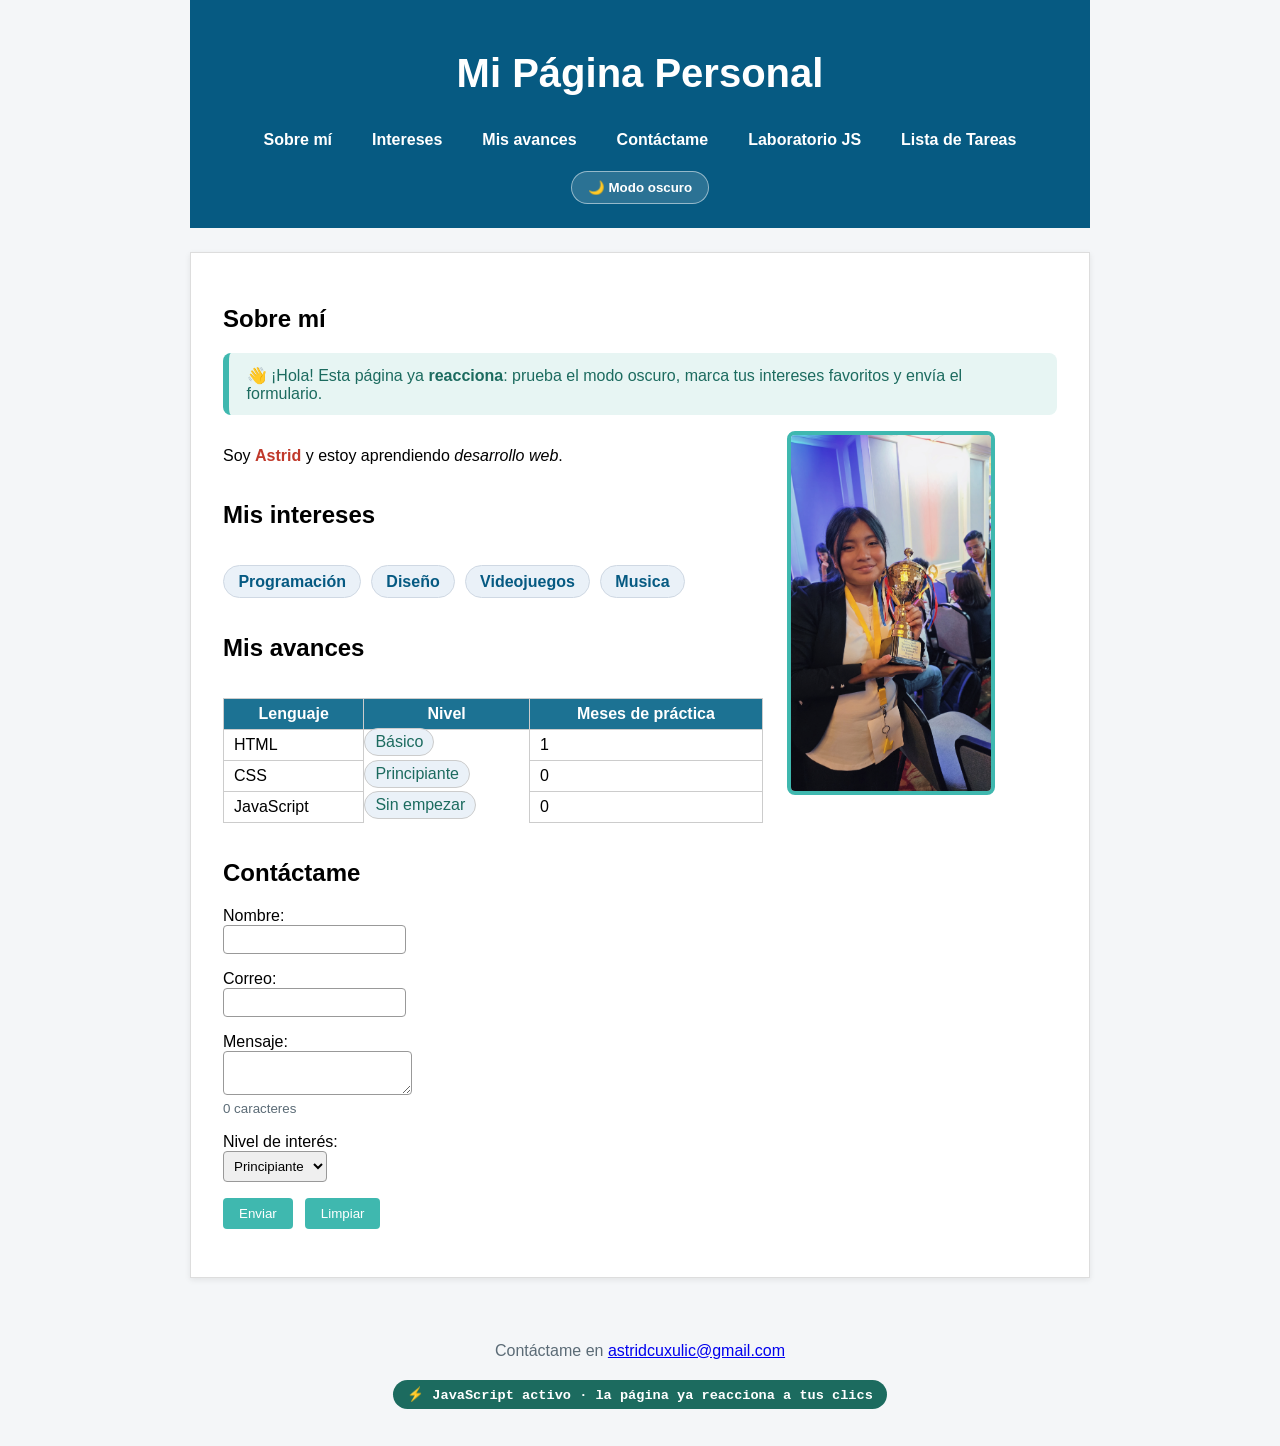
==== index.html @ 50a4ad81 "Mi Primer commit: landing page y lista de tareas" ====
<!DOCTYPE html>
<html lang="es">
  <head>
    <meta charset="UTF-8">
    <title>Mi Página Personal</title>

    <!-- Cambio de Hoy: conectar el html con el css-->
    <link rel="stylesheet" href="styles.css">
  </head>
  <body>
    <header>
      <h1>Mi Página Personal</h1>

      <nav>
        <a href="#sobre-mi">Sobre mí</a>
        <a href="#intereses">Intereses</a>
        <a href="#avances">Mis avances</a>
        <a href="#contacto">Contáctame</a>
        <a href="practica-js.html">Laboratorio JS</a>
        <a href="lista/lista.html">Lista de Tareas</a>
      </nav>

      <button type="button" id="btn-tema" class="btn-tema">🌙 Modo oscuro</button>

    </header>

    <main>
      <h2 id="sobre-mi">Sobre mí</h2>
      <p id="saludo" class="saludo"></p>

      <div class="sobre-mi-grid">
        <p>Soy <strong class="destacado">Astrid</strong> y estoy aprendiendo <em>desarrollo web</em>.</p>
        <img src="imagenes/foto.jpg" alt="Foto de perfil" width="200">

        <h2 id="intereses">Mis intereses <span id="contador-favoritos" class="contador"></span></h2>
        
        <ul>
          <li>Programación</li>
          <li>Diseño</li>
          <li>Videojuegos</li>
          <li>Musica</li>
        </ul>

        <h2 id="avances">Mis avances</h2>
        <table>
          <thead>
            <tr>
              <th>Lenguaje</th>
              <th>Nivel</th>
              <th>Meses de práctica</th>
            </tr>
          </thead>
          <tbody>
            <tr>
              <td>HTML</td>
              <td>Básico</td>
              <td>1</td>
            </tr>
            <tr>
              <td>CSS</td>
              <td>Principiante</td>
              <td>0</td>
            </tr>
            <tr>
              <td>JavaScript</td>
              <td>Sin empezar</td>
              <td>0</td>
            </tr>
          </tbody>
        </table>
      </div>

      <h2 id="contacto">Contáctame</h2>

      
      <form novalidate>
        <p>
          <label for="nombre">Nombre:</label><br>
          <input type="text" id="nombre" name="nombre">
        </p>
        <p>
          <label for="correo">Correo:</label><br>
          
          <input type="email" id="correo" name="correo">
        </p>
        <p>
          <label for="mensaje">Mensaje:</label><br>
          <textarea id="mensaje" name="mensaje"></textarea><br>
          
          <small id="contador-mensaje" class="contador-mensaje">0 caracteres</small>
        </p>
        <p>
          <label for="nivel">Nivel de interés:</label><br>
          <select id="nivel" name="nivel">
            <option value="principiante">Principiante</option>
            <option value="intermedio">Intermedio</option>
          </select>
        </p>
        
        <p>
          <button type="submit">Enviar</button>
          <button type="reset">Limpiar</button>
        </p>
      </form>

       
      <p id="mensaje-error" class="mensaje-form"></p>

    </main>

    <footer>
      <p>Contáctame en <a href="mailto:astridcuxulic@gmail.com">astridcuxulic@gmail.com</a></p>

      <p class="badge-js">⚡JavaScript conectado - abre la consola </p>
 
    </footer>
 
    <script src="script.js"></script>
 
  </body>
</html>
---- styles.css ----
/* ===================================================
   CLASE 4: PRIMEROS ESTILOS
   =================================================== */

body {
  font-family: Arial, sans-serif;
  background-color: #f4f6f8;
  max-width: 900px;
  margin: 0 auto;
  display: grid;                 
  grid-template-areas:            
    "header"
    "main"
    "footer";
}

h1 {
  color: #065a82;
  font-size: 40px;
}

.destacado {
  color: #c0392b;
  font-weight: bold;
}


/* ===================================================
   EXTRA: HEADER CON COLOR DE FONDO
   =================================================== */

header {
  background-color: #065a82;
  text-align: center;
  padding: 1.5rem 1rem;
  grid-area: header;    
}

header h1,
header nav a {
  color: white;
}

header nav {
  display: flex;
  justify-content: center;
  gap: 0.5rem;
}

header nav a {
  text-decoration: none;
  font-weight: bold;
  padding: 0.5rem 1rem;
  border-radius: 6px;     
  transition: background-color 0.3s ease; 
}

header nav a:hover {
  background-color: rgba(255, 255, 255, 0.2);
}


/* ===================================================
   EXTRA: TABLA
   =================================================== */

th {
  background-color: #1c7293;
  color: white;
}

td, th {
  border: 1px solid #cccccc;
  padding: 6px 10px;
}

table {
  border-collapse: collapse;
  margin: 1rem 0;
  width: 100%;   
}

tbody td:nth-child(2) {
  display: inline-block;
  background-color: #eaf1f8;
  color: #1c6b5f;
  padding: 4px 10px;
  border-radius: 999px;
}

tbody tr:first-child td:nth-child(2) {
  position: relative;
  top: -2px;
}


/* ===================================================
   EXTRA: FORMULARIO
   =================================================== */

input, textarea, select {
  border: 1px solid #999999;
  padding: 6px;
  max-width: 100%;
  border-radius: 4px;                       
  transition: border-color 0.3s ease;
}

input:focus, textarea:focus, select:focus {
  border-color: #1c7293;
  outline: none;
}

button {
  background-color: #3fb8af;
  color: white;
  border: none;
  padding: 8px 16px;
   border-radius: 4px;                               
  cursor: pointer;                                  
  transition: background-color 0.3s ease, transform 0.2s ease;
}

button:hover {
  background-color: #2f8f88;
  transform: scale(1.05);
}
 
button:focus {
  background-color: #2f8f88;
  outline: 3px solid #1c7293;
  outline-offset: 2px;
}

form {
  margin-top: 1rem;
}

form p:last-of-type {
  display: flex;
  gap: 0.75rem;
}


/* ===================================================
   CLASE 5: BOX MODEL
   =================================================== */

main {
  background-color: white;
  padding: 2rem;
  margin: 1.5rem 0;
  border: 1px solid #dddddd;
  grid-area: main;
  box-shadow: 0 2px 6px rgba(0, 0, 0, 0.08);        
  transition: transform 0.2s ease, box-shadow 0.2s ease;
}

main:hover {
  transform: translateY(-4px);
  box-shadow: 0 8px 16px rgba(0, 0, 0, 0.12);
}

img {
  border: 4px solid #3fb8af;
  border-radius: 8px;
  margin: 1rem 0;
  max-width: 100%;
}


/* ===================================================
   CLASE 6: DISPLAY, POSITION Y FLEXBOX
   =================================================== */

ul {
  display: flex;
  flex-wrap: wrap;
  gap: 0.6rem;
  list-style: none;
  padding: 0;
  margin: 1rem 0;
}

ul li {
  background-color: #eaf1f8;
  color: #065a82;
  font-weight: bold;
  padding: 0.4rem 0.9rem;
  border-radius: 999px;
  border: 1px solid #cfd8e3;
  transition: transform 0.2s ease, background-color 0.2s ease;
}

ul li:hover {
  transform: scale(1.08);
  background-color: #d6e6f5;
}


/* ===================================================
   CLASE 7: CSS GRID Y DISEÑO RESPONSIVE
   =================================================== */

footer {
  grid-area: footer;
  text-align: center;
  padding: 1.5rem 1rem;
  color: #5b6b76;
}

.sobre-mi-grid {
  display: block;
}

@media (min-width: 768px) {
  .sobre-mi-grid {
    display: grid;
    grid-template-columns: 2fr 1fr;
    column-gap: 1.5rem;
    grid-template-areas:
      "texto       foto"
      "intereses-h foto"
      "intereses-l foto"
      "avances-h   foto"
      "avances-t   foto";
  }

  .sobre-mi-grid > p             { grid-area: texto; }
  .sobre-mi-grid > h2#intereses  { grid-area: intereses-h; }
  .sobre-mi-grid > ul            { grid-area: intereses-l; }
  .sobre-mi-grid > h2#avances    { grid-area: avances-h; }
  .sobre-mi-grid > table         { grid-area: avances-t; }

  .sobre-mi-grid > img {
    grid-area: foto;    
    align-self: start;   
    margin: 0;             
  }
}

/* ===================================================
   CLASE 8: PROYECTO 1 — TRANSICIONES Y ANIMACIONES
   =================================================== */
 
@keyframes aparecer {
  from {
    opacity: 0;
    transform: translateY(-10px);
  }
  to {
    opacity: 1;
    transform: translateY(0);
  }
}
 
header {
  animation: aparecer 0.6s ease-out;
}

/* ===================================================
   CLASE 9: INTRODUCCIÓN A JAVASCRIPT
   Hoy JavaScript vive en logica.js y muestra todo en la
   consola. Estas reglas solo dan estilo a la página nueva
   practica-js.html, que comparte esta misma hoja de estilos
   con index.html. Ninguna regla de esta sección cambia cómo
   se ve la landing page, salvo el ajuste del nav (abajo).
   =================================================== */
 
/* CAMBIO DE HOY (Clase 9): el nav ahora tiene 5 enlaces (agregamos
   "Laboratorio JS"). flex-wrap: wrap deja que los enlaces bajen a
   una segunda línea en pantallas angostas, en vez de apretarse. Es
   la misma propiedad que ya usamos en los chips de intereses. */
header nav {
  flex-wrap: wrap;
}
 
/* CAMBIO DE HOY (Clase 9): <code> marca nombres de código dentro del
   texto (let, const, logica.js...). Fuente monoespaciada, como en el
   editor, y un fondo suave con los colores de la página. */
code {
  font-family: "Courier New", monospace;
  background-color: #eaf1f8;
  color: #065a82;
  padding: 1px 6px;
  border-radius: 4px;
}
 
/* CAMBIO DE HOY (Clase 9): recuadro de bienvenida del laboratorio.
   border-left grueso + fondo claro = el mismo estilo de "nota
   destacada" que usamos en las presentaciones. */
.lab-intro {
  background-color: #f3f8fa;
  border-left: 6px solid #3fb8af;
  padding: 1rem 1.5rem;
  border-radius: 8px;
  margin-bottom: 1.5rem;
}
 
.lab-intro h2 {
  margin-top: 0.5rem;
  color: #065a82;
}
 
/* CAMBIO DE HOY (Clase 9): la caja "Cómo ver los resultados" imita una
   consola: fondo oscuro y texto claro (el mismo azul oscuro de los
   bloques de código de las presentaciones). */
.consola-tip {
  background-color: #17263a;
  color: #e3eef2;
  padding: 1rem 1.5rem;
  border-radius: 8px;
  margin-bottom: 1.5rem;
}
 
.consola-tip h2 {
  color: #3fb8af;
  margin-top: 0.5rem;
}
 
.consola-tip ol {
  line-height: 1.8;
}
 
.consola-tip code {
  background-color: #24384f;
  color: #e8b054;
}
 
/* CAMBIO DE HOY (Clase 9): tarjetas en Grid (Clase 7). Mobile-first:
   una columna por defecto; dos columnas desde 768px. */
.lab-grid {
  display: grid;
  grid-template-columns: 1fr;
  gap: 1rem;
  margin: 1rem 0 1.5rem;
}
 
@media (min-width: 768px) {
  .lab-grid {
    grid-template-columns: 1fr 1fr;
  }
}
 
/* CAMBIO DE HOY (Clase 9): cada tarjeta reutiliza la idea de
   "elevación" de la Clase 8: transition + translateY en :hover. */
.tarjeta-js {
  background-color: #f3f8fa;
  border: 1px solid #dde7ee;
  border-top: 4px solid #1c7293;
  border-radius: 8px;
  padding: 1rem 1.2rem;
  transition: transform 0.2s ease, box-shadow 0.2s ease;
}
 
.tarjeta-js:hover {
  transform: translateY(-3px);
  box-shadow: 0 6px 14px rgba(0, 0, 0, 0.08);
}
 
.tarjeta-js h3 {
  margin: 0.2rem 0 0.5rem;
  color: #065a82;
}
 
/* CAMBIO DE HOY (Clase 9): en los ejercicios, el número va en un
   círculo. position: relative en la tarjeta + position: absolute en
   .num (Clase 6) colocan el círculo en la esquina superior derecha. */
.ejercicio {
  position: relative;
  border-top-color: #3fb8af;
}
 
.ejercicio .num {
  position: absolute;
  top: 0.8rem;
  right: 0.8rem;
  width: 2rem;
  height: 2rem;
  border-radius: 50%;
  background-color: #065a82;
  color: white;
  font-weight: bold;
  display: flex;
  align-items: center;
  justify-content: center;
}
 
/* CAMBIO DE HOY (Clase 9): "resultado esperado" con aspecto de línea
   de consola. El ::before agrega el símbolo › antes del texto sin
   tener que escribirlo en el HTML. */
.salida {
  font-family: "Courier New", monospace;
  background-color: #17263a;
  color: #e8b054;
  padding: 0.5rem 0.8rem;
  border-radius: 6px;
  font-size: 0.95rem;
}
 
.salida::before {
  content: "› ";
  color: #3fb8af;
}

/* ===================================================
   CLASE 10: LOOPS Y FUNCIONES
   Estas reglas solo dan estilo a la sección nueva del
   laboratorio (practica-js.html, id="clase10"). La landing
   page (index.html) no cambia hoy.
   =================================================== */
 
/* CAMBIO DE HOY (Clase 10): separa visualmente la sección de hoy de la
   de la Clase 9: una línea punteada arriba y espacio extra (box model,
   Clase 5). */
.clase-nueva {
  margin-top: 2.5rem;
  padding-top: 1.5rem;
  border-top: 3px dashed #cfd8e3;
}
 
/* CAMBIO DE HOY (Clase 10): "pastilla" con el número de clase. Es
   inline-block (Clase 6): se queda en su línea como un texto, pero
   acepta padding como una caja. */
.etiqueta-clase {
  display: inline-block;
  background-color: #3fb8af;
  color: white;
  font-weight: bold;
  font-size: 0.85rem;
  letter-spacing: 1px;
  text-transform: uppercase;
  padding: 4px 12px;
  border-radius: 999px;
}
 
/* CAMBIO DE HOY (Clase 10): bloques de código dentro de las tarjetas.
   <pre> respeta espacios y saltos de línea; overflow-x: auto agrega
   una barra para desplazarse si una línea no cabe en el celular, en
   vez de desbordar la tarjeta (responsive, Clase 7). */
.mini-codigo {
  font-family: "Courier New", monospace;
  background-color: #17263a;
  color: #e3eef2;
  padding: 0.7rem 0.9rem;
  border-radius: 6px;
  font-size: 0.9rem;
  line-height: 1.5;
  overflow-x: auto;
  margin: 0.6rem 0 0;
}
 
/* CAMBIO DE HOY (Clase 10): un detalle de Grid (Clase 7). Por defecto,
   un elemento dentro de un grid NO se encoge más que su contenido más
   ancho; como .mini-codigo tiene líneas largas que no se cortan, en el
   celular empujaba la tarjeta y toda la página quedaba más ancha que la
   pantalla. min-width: 0 le permite encogerse, y entonces el
   overflow-x: auto de .mini-codigo hace su trabajo. */
.lab-grid > .tarjeta-js {
  min-width: 0;
}
 
/* CAMBIO DE HOY (Clase 10): las vueltas del for, dibujadas como una fila
   de fichas con Flexbox (Clase 6). flex-wrap hace que bajen de línea en
   pantallas angostas. */
.vueltas {
  display: flex;
  flex-wrap: wrap;
  gap: 0.5rem;
  margin: 0.8rem 0 1.5rem;
}
 
.vueltas span {
  font-family: "Courier New", monospace;
  font-weight: bold;
  background-color: #065a82;
  color: white;
  padding: 0.45rem 0.8rem;
  border-radius: 6px;
}
 
/* La última ficha (la condición ya es false) va en gris y con borde
   punteado: es la vuelta que NO se ejecuta. */
.vueltas span.fin {
  background-color: #eef1f4;
  color: #5b6b76;
  border: 2px dashed #b7c3cd;
}
 
/* CAMBIO DE HOY (Clase 10): el reto opcional usa la misma tarjeta de
   .ejercicio, pero en dorado para que se note que es un extra. */
.ejercicio.reto {
  border-top-color: #e8b054;
}
 
.ejercicio.reto .num {
  background-color: #e8b054;
  color: #17263a;
}
 
/* CAMBIO DE HOY (Clase 10): recuadro de la tarea para la próxima clase,
   con el mismo estilo de "nota destacada" que .lab-intro, pero dorado. */
.tarea-clase {
  background-color: #fff8e8;
  border-left: 6px solid #e8b054;
  padding: 1rem 1.5rem;
  border-radius: 8px;
  margin-top: 1.5rem;
}
 
.tarea-clase h3 {
  margin-top: 0.3rem;
  color: #8a5a00;
}
 
.tarea-clase ol {
  line-height: 1.7;
}


/* ===================================================
   CLASE 11: ARRAYS, OBJETOS E INTRODUCCIÓN AL DOM
   Hoy la landing page (index.html) se conecta a su propio
   archivo de JavaScript, script.js. Aquí solo hay estilos:
   el distintivo del footer y la sección nueva del
   laboratorio (practica-js.html, id="clase11").
   =================================================== */
 
/* CAMBIO DE HOY (Clase 11): distintivo en el footer de index.html que
   recuerda que la página ya tiene JavaScript. inline-block (Clase 6)
   para que el fondo solo ocupe lo que mide el texto. */
.badge-js {
  display: inline-block;
  background-color: #17263a;
  color: #e8b054;
  font-family: "Courier New", monospace;
  font-size: 0.85rem;
  font-weight: bold;
  padding: 0.35rem 0.9rem;
  border-radius: 999px;
  margin-top: 0.3rem;
}
 
/* CAMBIO DE HOY (Clase 11): recuadro de aviso en el laboratorio. Mismo
   estilo de "nota destacada" de .lab-intro, pero en azul. */
.aviso-hoy {
  background-color: #eaf1f8;
  border-left: 6px solid #065a82;
  padding: 0.9rem 1.2rem;
  border-radius: 8px;
  margin: 1rem 0 1.5rem;
  line-height: 1.6;
}
 
/* CAMBIO DE HOY (Clase 11): el árbol del DOM, dibujado con cajas
   anidadas. Cada .nodo tiene un borde a la izquierda y un margen
   (box model, Clase 5): cuanto más adentro está, más a la derecha se
   ve, igual que la sangría del HTML. */
.arbol {
  background-color: #f3f8fa;
  border: 1px solid #dde7ee;
  border-radius: 8px;
  padding: 1rem 1.2rem;
  margin: 0.8rem 0 1.5rem;
  overflow-x: auto;   /* en el celular, si no cabe, se desplaza dentro de su caja */
}
 
.nodo {
  font-family: "Courier New", monospace;
  font-weight: bold;
  color: #065a82;
  border-left: 3px solid #3fb8af;
  margin: 0.35rem 0 0.35rem 1.1rem;
  padding: 0.15rem 0 0.15rem 0.7rem;
}
 
/* La raíz (document) no lleva sangría ni borde. */
.nodo.raiz {
  margin-left: 0;
  border-left: none;
  padding-left: 0;
  color: #17263a;
}
 
/* Las hojas (nodos sin hijos dibujados) en un tono más suave. */
.nodo.hoja {
  font-weight: normal;
  color: #1a2433;
  border-left-color: #cfd8e3;
}
 
/* Los elementos que vamos a seleccionar hoy (h1 y nav). */
.nodo.marcado {
  background-color: #fff8e8;
  border-left-color: #e8b054;
  font-weight: bold;
}
 
/* El <script> nuevo de hoy. */
.nodo.nuevo {
  background-color: #e7f5f3;
  border-left-color: #3fb8af;
  color: #1c6b5f;
  font-weight: bold;
}
 
/* CAMBIO DE HOY (Clase 11): desde la Clase 5, la 2.ª columna de TODAS
   las tablas se ve como "pastilla" (tbody td:nth-child(2)). En esta
   tabla no la queremos, así que la regresamos a una celda normal. Como
   ".tabla-selectores tbody td:nth-child(2)" es más específico (tiene
   una clase), le gana a la regla general. */
.tabla-selectores tbody td:nth-child(2) {
  display: table-cell;
  background-color: transparent;
  color: inherit;
  padding: 6px 10px;
  border-radius: 0;
  position: static;
}
 
/* CAMBIO DE HOY (Clase 11): las celdas de esta tabla tienen código largo
   y sin espacios, como querySelector(".destacado"). Una tabla no se
   encoge más que su palabra más larga, y en el celular empujaba toda la
   página. overflow-wrap: anywhere permite cortar esas palabras largas
   en cualquier punto para que la tabla quepa en la pantalla. */
.tabla-selectores td {
  overflow-wrap: anywhere;
}

/* ===================================================
   CLASE 12: MODIFICAR EL DOM, EVENTOS Y FORMULARIOS
   Estas clases NO se usan solas: JavaScript (script.js) se
   las pone o se las quita a los elementos con classList.
   Así el "cómo se ve" sigue viviendo en el CSS y JavaScript
   solo decide "cuándo" (buena práctica de hoy).
   =================================================== */
 
/* CAMBIO DE HOY (Clase 12): el botón de modo oscuro del header. Hereda
   la regla general "button" de la Clase 6, pero aquí lo hacemos
   transparente con borde para que combine con el azul del header. */
.btn-tema {
  margin-top: 0.9rem;
  background-color: rgba(255, 255, 255, 0.15);
  border: 1px solid rgba(255, 255, 255, 0.5);
  font-weight: bold;
  border-radius: 999px;
}
 
.btn-tema:hover,
.btn-tema:focus {
  background-color: rgba(255, 255, 255, 0.3);
}
 
/* CAMBIO DE HOY (Clase 12): transición suave del fondo y del color para
   que el cambio a modo oscuro no sea un "golpe" (Clase 8). */
body,
main {
  transition: background-color 0.4s ease, color 0.4s ease;
}
 
/* CAMBIO DE HOY (Clase 12): MODO OSCURO. Todas estas reglas empiezan con
   body.modo-oscuro, o sea: solo se aplican cuando el <body> tiene la
   clase "modo-oscuro". Esa clase la pone y la quita JavaScript con
   document.body.classList.toggle("modo-oscuro"). */
body.modo-oscuro {
  background-color: #0f1b2b;
  color: #e3eef2;
}
 
body.modo-oscuro main {
  background-color: #17263a;
  border-color: #24384f;
  box-shadow: 0 2px 10px rgba(0, 0, 0, 0.4);
}
 
body.modo-oscuro h2 {
  color: #3fb8af;
}
 
body.modo-oscuro .destacado {
  color: #ff8a7a;   /* el rojo de la Clase 4, más claro para que se lea en fondo oscuro */
}
 
body.modo-oscuro td,
body.modo-oscuro th {
  border-color: #24384f;
}
 
body.modo-oscuro footer {
  color: #9fb3c2;
}
 
body.modo-oscuro footer a {
  color: #3fb8af;
}
 
/* CAMBIO DE HOY (Clase 12): el párrafo de saludo que llena JavaScript
   con innerHTML. ":empty" significa "cuando no tiene nada adentro":
   mientras JavaScript no escriba en él, no se ve ni ocupa espacio. */
.saludo {
  background-color: #e7f5f3;
  color: #1c6b5f;
  border-left: 6px solid #3fb8af;
  padding: 0.8rem 1.1rem;
  border-radius: 8px;
  animation: aparecer 0.6s ease;   /* reutilizamos la animación de la Clase 8 */
}
 
.saludo:empty {
  display: none;
}
 
/* CAMBIO DE HOY (Clase 12): los intereses ahora se pueden tocar. El
   cursor de "manita" avisa que son clicables. */
ul li {
  cursor: pointer;
  user-select: none;   /* evita que el texto se seleccione al hacer doble clic */
}
 
/* CAMBIO DE HOY (Clase 12): un interés marcado como favorito. JavaScript
   alterna esta clase con classList.toggle("favorito") en cada clic. */
ul li.favorito {
  background-color: #e8b054;
  color: #17263a;
  border-color: #c99437;
}
 
/* ::before agrega una estrella ANTES del texto, solo con CSS. */
ul li.favorito::before {
  content: "★ ";
}
 
/* CAMBIO DE HOY (Clase 12): contador de favoritos dentro del h2. */
.contador {
  font-size: 0.9rem;
  font-weight: normal;
  color: #8a5a00;
  background-color: #fff8e8;
  padding: 2px 10px;
  border-radius: 999px;
  vertical-align: middle;
}
 
.contador:empty {
  display: none;
}
 
/* CAMBIO DE HOY (Clase 12): el contador de caracteres del mensaje. */
.contador-mensaje {
  color: #5b6b76;
}
 
/* CAMBIO DE HOY (Clase 12): la caja de mensajes del formulario. Vacía no
   se ve; con la clase .error se pinta de rojo y con .exito de verde. */
.mensaje-form {
  padding: 0.8rem 1.1rem;
  border-radius: 8px;
  font-weight: bold;
  border-left: 6px solid transparent;
}
 
.mensaje-form:empty {
  display: none;
}
 
.mensaje-form.error {
  background-color: #fdecea;
  color: #c0392b;
  border-left-color: #c0392b;
}
 
.mensaje-form.exito {
  background-color: #e7f5f3;
  color: #1c6b5f;
  border-left-color: #3fb8af;
  animation: aparecer 0.6s ease;
}
 
/* CAMBIO DE HOY (Clase 12): el campo que tiene el error se marca en rojo.
   Escribimos "input.campo-error" (etiqueta + clase) para que sea tan
   específico como "input:focus" de la Clase 8; como esta regla está
   DESPUÉS en el archivo, gana y el borde se queda rojo aunque el campo
   tenga el foco. */
input.campo-error,
textarea.campo-error {
  border-color: #c0392b;
  background-color: #fff5f4;
}
 
/* ---------- Laboratorio (practica-js.html, id="clase12") ---------- */
 
/* CAMBIO DE HOY (Clase 12): el "camino" de un evento, dibujado como una
   fila de pasos con Flexbox (Clase 6). Es un <ol> (lista numerada),
   así no le tocan las reglas de "ul li" de los intereses. Cada paso lleva una flecha con
   ::after, menos el último. */
.flujo {
  display: flex;
  flex-wrap: wrap;
  gap: 0.6rem;
  margin: 0.8rem 0 1.5rem;
  padding: 0;
  list-style: none;
}
 
.flujo li {
  background-color: #065a82;
  color: white;
  padding: 0.5rem 0.9rem;
  border-radius: 8px;
  font-weight: bold;
}
 
.flujo li::after {
  content: "  →";
  color: #3fb8af;
}
 
.flujo li:last-child {
  background-color: #3fb8af;
  color: #17263a;
}
 
.flujo li:last-child::after {
  content: "";
}
 
/* CAMBIO DE HOY (Clase 12): tarjeta de la demo en vivo del laboratorio.
   logica.js le alterna la clase "encendida" con un clic. */
.demo-tarjeta {
  background-color: #f3f8fa;
  border: 2px dashed #b7c3cd;
  border-radius: 8px;
  padding: 1rem 1.2rem;
  margin: 0.8rem 0;
  transition: background-color 0.3s ease, border-color 0.3s ease, transform 0.3s ease;
}
 
.demo-tarjeta.encendida {
  background-color: #e7f5f3;
  border: 2px solid #3fb8af;
  transform: scale(1.02);
}
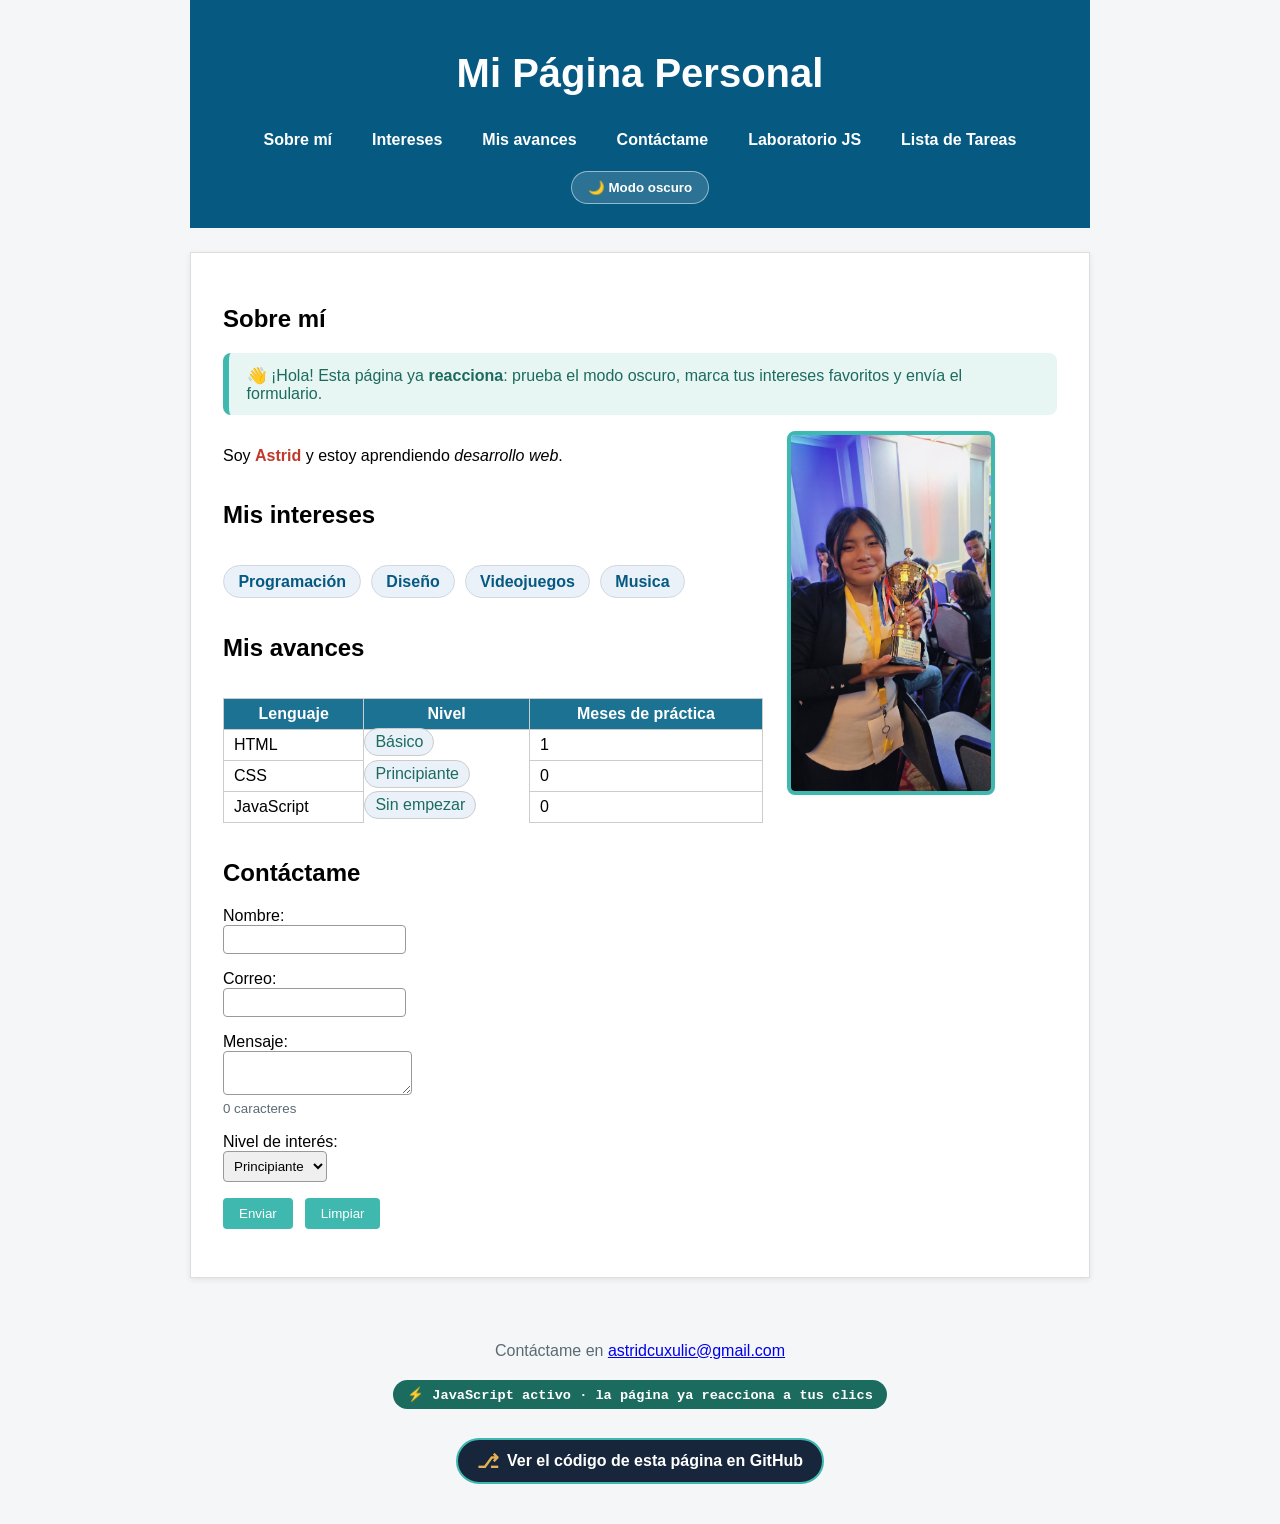
==== commit 082dfbfe: "Agregamos enlace de repositorio a index y agregamos clase 14 a laboratorioJS" ====
--- a/index.html
+++ b/index.html
@@ -112,6 +112,12 @@
       <p>Contáctame en <a href="mailto:astridcuxulic@gmail.com">astridcuxulic@gmail.com</a></p>
 
       <p class="badge-js">⚡JavaScript conectado - abre la consola </p>
+
+      <p>
+        <a class="enlace-github" href="https://github.com/cuxulicastrid-byte/pagina-personal.git" target="_blank" rel="noopener">
+          <span class="icono-git">⎇</span> Ver el código de esta página en GitHub
+        </a>
+      </p>
  
     </footer>
  
--- a/styles.css
+++ b/styles.css
@@ -839,4 +839,169 @@
   background-color: #e7f5f3;
   border: 2px solid #3fb8af;
   transform: scale(1.02);
+}
+
+/* ===================================================
+   CLASE 14: GIT Y GITHUB
+   Hoy casi todo pasa en la terminal, no en la página. Aquí
+   solo hay estilos para:
+   - el botón "Ver el código en GitHub" del footer (index.html);
+   - la sección nueva del laboratorio (practica-js.html,
+     id="clase14").
+   =================================================== */
+ 
+/* CAMBIO DE HOY (Clase 14): botón del footer que lleva al repositorio.
+   Es un <a> con forma de botón: inline-flex (Clase 6) para alinear el
+   ícono y el texto, padding y bordes redondeados (Clase 5), y una
+   transición al pasar el cursor (Clase 8). */
+.enlace-github {
+  display: inline-flex;
+  align-items: center;
+  gap: 0.5rem;
+  background-color: #17263a;
+  color: white;
+  text-decoration: none;
+  font-weight: bold;
+  padding: 0.6rem 1.2rem;
+  border-radius: 999px;
+  border: 2px solid #3fb8af;
+  transition: background-color 0.3s ease, transform 0.2s ease;
+}
+ 
+.enlace-github:hover {
+  background-color: #3fb8af;
+  color: #17263a;
+  transform: translateY(-2px);
+}
+ 
+/* El símbolo ⎇ es el ícono clásico de las "ramas" de Git. */
+.icono-git {
+  font-size: 1.2rem;
+  color: #e8b054;
+}
+ 
+.enlace-github:hover .icono-git {
+  color: #17263a;
+}
+ 
+/* En modo oscuro (Clase 12), el footer cambia el color de TODOS sus
+   enlaces a turquesa; aquí mantenemos el botón con letras blancas. */
+body.modo-oscuro footer a.enlace-github {
+  color: white;
+}
+ 
+body.modo-oscuro footer a.enlace-github:hover {
+  color: #17263a;
+}
+ 
+/* ---------- Laboratorio (practica-js.html, id="clase14") ---------- */
+ 
+/* CAMBIO DE HOY (Clase 14): las tres zonas de Git, como tres cajas en
+   Grid (Clase 7). En el celular van una debajo de otra; desde 768px, en
+   una fila de tres columnas iguales. */
+.zonas-git {
+  display: grid;
+  grid-template-columns: 1fr;
+  gap: 1rem;
+  margin: 0.8rem 0 1.5rem;
+}
+ 
+@media (min-width: 768px) {
+  .zonas-git {
+    grid-template-columns: 1fr 1fr 1fr;
+  }
+}
+ 
+.zona {
+  position: relative;          /* para el número en la esquina (Clase 6) */
+  background-color: #f3f8fa;
+  border: 2px dashed #b7c3cd;
+  border-radius: 8px;
+  padding: 1rem 1.1rem 0.6rem;
+}
+ 
+/* La última zona (el repositorio) va con borde sólido: es lo que ya
+   quedó guardado de verdad. */
+.zona:last-child {
+  border: 2px solid #3fb8af;
+  background-color: #e7f5f3;
+}
+ 
+.zona strong {
+  color: #065a82;
+}
+ 
+.zona p {
+  margin: 0.4rem 0 0;
+}
+ 
+.zona-num {
+  position: absolute;
+  top: -0.8rem;
+  right: 0.8rem;
+  width: 1.6rem;
+  height: 1.6rem;
+  border-radius: 50%;
+  background-color: #065a82;
+  color: white;
+  font-weight: bold;
+  font-size: 0.85rem;
+  display: flex;
+  align-items: center;
+  justify-content: center;
+}
+ 
+/* CAMBIO DE HOY (Clase 14): un bloque que imita la terminal. Es un <pre>
+   (respeta los espacios y los saltos de línea, Clase 10) con fondo casi
+   negro. overflow-x: auto agrega una barra si un comando no cabe en el
+   celular, en vez de desbordar la página. */
+.terminal {
+  font-family: "Courier New", monospace;
+  background-color: #0f1b2b;
+  color: #e3eef2;
+  padding: 1rem 1.2rem;
+  border-radius: 8px;
+  line-height: 1.7;
+  font-size: 0.9rem;
+  overflow-x: auto;
+  border-top: 28px solid #24384f;   /* la "barra de título" de la ventana */
+}
+ 
+/* CAMBIO DE HOY (Clase 14): el mismo detalle de Grid de la Clase 10, ahora
+   en el <main>. El body es un Grid (Clase 7) y, por defecto, un elemento
+   del grid NO se encoge más que su contenido más ancho. El comando más
+   largo de la terminal empujaba al main y, en el celular, toda la página
+   quedaba más ancha que la pantalla. min-width: 0 le permite encogerse, y
+   así el overflow-x: auto de .terminal hace su trabajo. */
+main {
+  min-width: 0;
+}
+ 
+.terminal .prompt {
+  color: #3fb8af;
+  font-weight: bold;
+  user-select: none;   /* al copiar un comando, el $ no se copia */
+}
+ 
+/* CAMBIO DE HOY (Clase 14): tarjetas de mensajes de commit buenos y
+   malos. Reutilizan .tarjeta-js y solo cambian el color del borde. */
+.commit-bien {
+  border-top-color: #3fb8af;
+}
+ 
+.commit-bien h3 {
+  color: #1c6b5f;
+}
+ 
+.commit-mal {
+  border-top-color: #c0392b;
+}
+ 
+.commit-mal h3 {
+  color: #c0392b;
+}
+ 
+.commit-bien .salida,
+.commit-mal .salida {
+  margin: 0.4rem 0;
 }
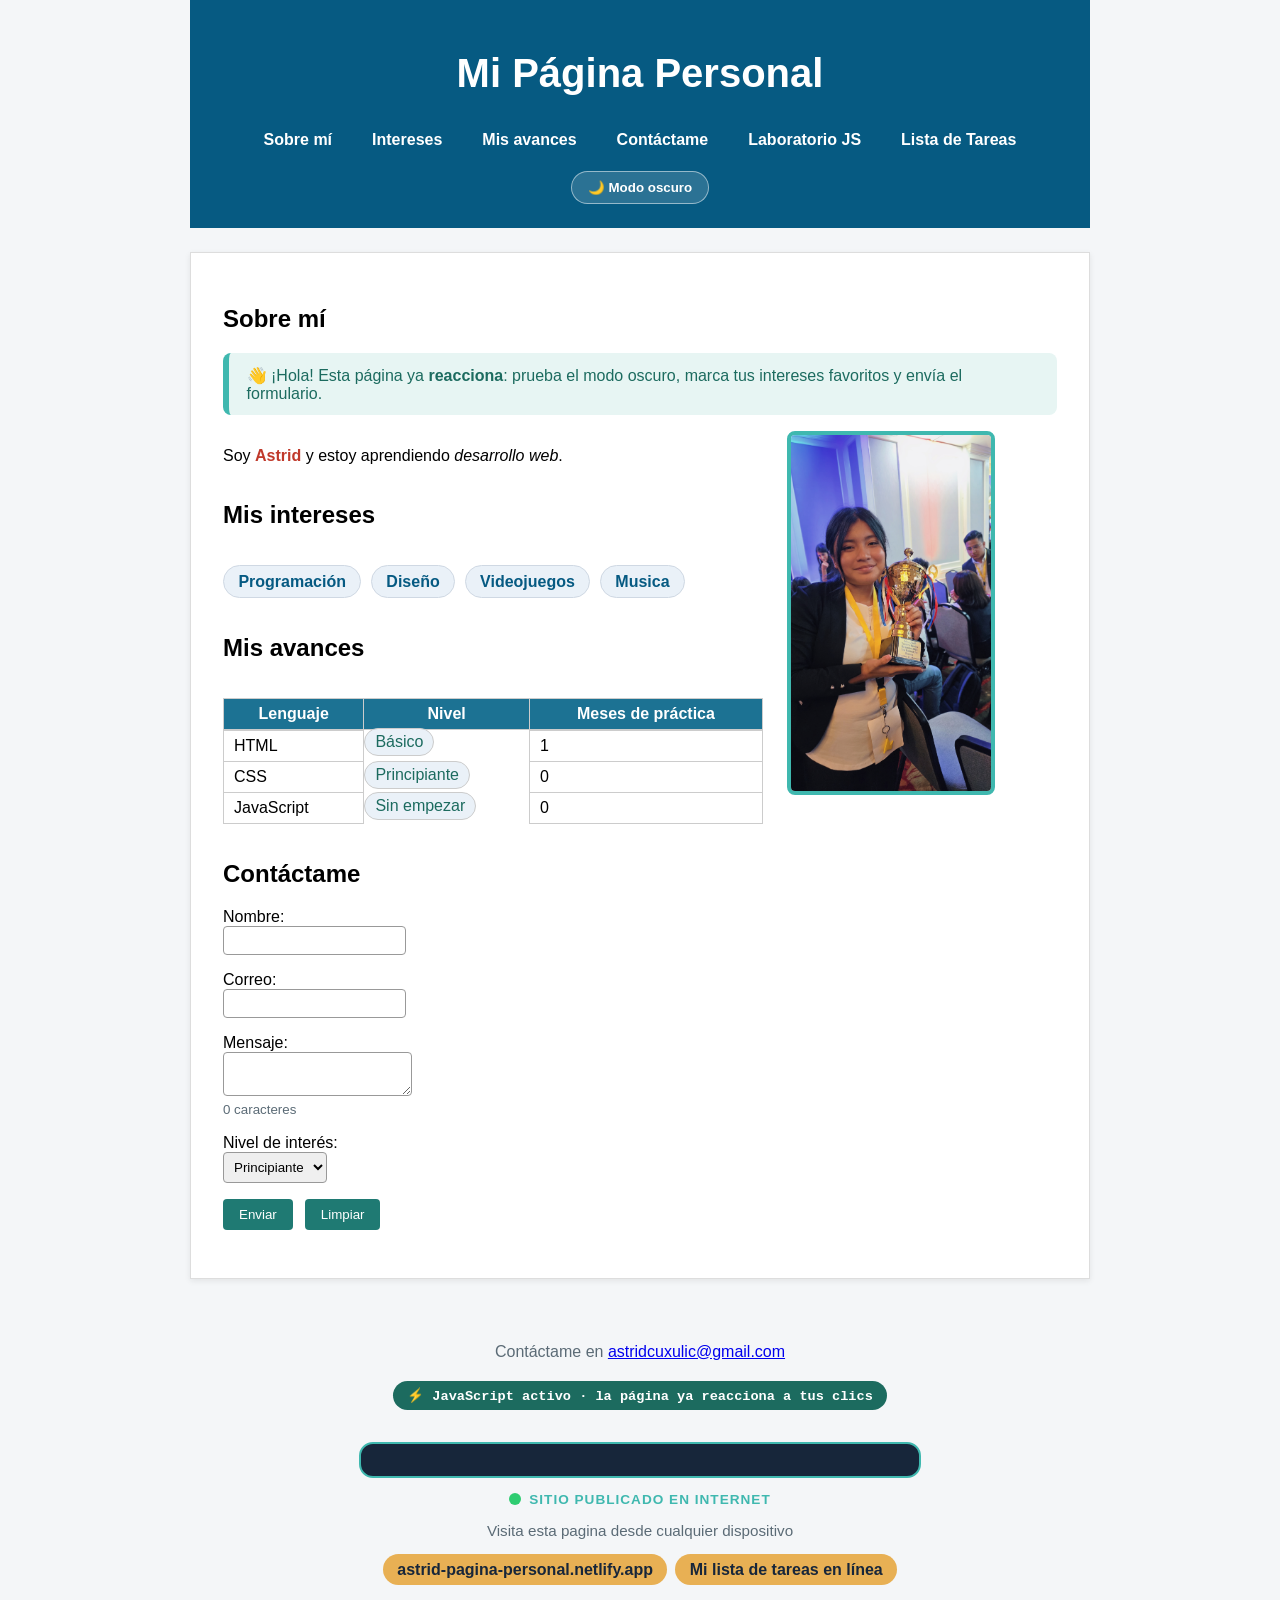
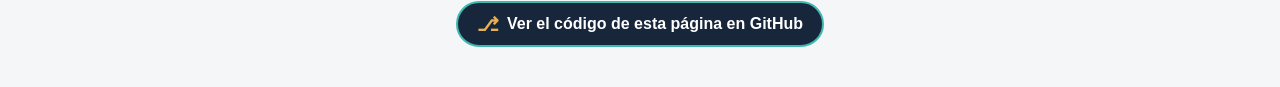
==== commit 94735921: "Reorganiza carpetas, mejora accesibilidad y agrega la seccion de publicacion" ====
--- a/index.html
+++ b/index.html
@@ -2,16 +2,21 @@
 <html lang="es">
   <head>
     <meta charset="UTF-8">
-    <title>Mi Página Personal</title>
+    <meta name="viewport" content="width=device-width, initial-scale=1.0">
+    <meta name="description" content="Pagina personal de Astrid: Docente de desarrollo web. Conoce mis intereses, mis avances en HTML, CSS, y JavaScript, y contáctenme.">
+    <title>Astrid - Mi Página Personal | Desarrollo web</title>
 
     <!-- Cambio de Hoy: conectar el html con el css-->
-    <link rel="stylesheet" href="styles.css">
+    <link rel="stylesheet" href="css/styles.css">
   </head>
   <body>
+
+    <a href="#contenido" class="saltar">Saltar al contenido principal</a>
+
     <header>
       <h1>Mi Página Personal</h1>
 
-      <nav>
+      <nav aria-label="Menú principal">
         <a href="#sobre-mi">Sobre mí</a>
         <a href="#intereses">Intereses</a>
         <a href="#avances">Mis avances</a>
@@ -20,20 +25,20 @@
         <a href="lista/lista.html">Lista de Tareas</a>
       </nav>
 
-      <button type="button" id="btn-tema" class="btn-tema">🌙 Modo oscuro</button>
+      <button type="button" id="btn-tema" class="btn-tema" aria-pressed="false">🌙 Modo oscuro</button>
 
     </header>
 
-    <main>
+    <main id="contenido">
       <h2 id="sobre-mi">Sobre mí</h2>
       <p id="saludo" class="saludo"></p>
 
       <div class="sobre-mi-grid">
         <p>Soy <strong class="destacado">Astrid</strong> y estoy aprendiendo <em>desarrollo web</em>.</p>
-        <img src="imagenes/foto.jpg" alt="Foto de perfil" width="200">
+        <img src="img/foto.jpg" alt="Astrid sonriendo mientras sostiene un trofeo dorado de segundo lugar" width="200" height="355">
 
         <h2 id="intereses">Mis intereses <span id="contador-favoritos" class="contador"></span></h2>
-        
+
         <ul>
           <li>Programación</li>
           <li>Diseño</li>
@@ -43,6 +48,7 @@
 
         <h2 id="avances">Mis avances</h2>
         <table>
+          <caption class="solo-lectores">Mis avances por lenguaje</caption>
           <thead>
             <tr>
               <th>Lenguaje</th>
@@ -76,12 +82,12 @@
       <form novalidate>
         <p>
           <label for="nombre">Nombre:</label><br>
-          <input type="text" id="nombre" name="nombre">
+          <input type="text" id="nombre" name="nombre" autocomplete="name">
         </p>
         <p>
           <label for="correo">Correo:</label><br>
           
-          <input type="email" id="correo" name="correo">
+          <input type="email" id="correo" name="correo" autocomplete="email">
         </p>
         <p>
           <label for="mensaje">Mensaje:</label><br>
@@ -104,7 +110,7 @@
       </form>
 
        
-      <p id="mensaje-error" class="mensaje-form"></p>
+      <p id="mensaje-error" class="mensaje-form" aria-live="polite"></p>
 
     </main>
 
@@ -113,15 +119,23 @@
 
       <p class="badge-js">⚡JavaScript conectado - abre la consola </p>
 
+      <div class="en-linea"></div>
+      <p class="en-linea-estado"><span class="punto-vivo" aria-hidden="true"></span> Sitio publicado en internet</p>
+      <p class="en-linea-texto">Visita esta pagina desde cualquier dispositivo</p>
+      <p class="en-linea-enlaces">
+       <a href="http://astrid-pagina-personal.netlify.app" target="_blank" rel="noopener"> astrid-pagina-personal.netlify.app</a>
+       <a href="http://astrid-pagina-personal.netlify.app/lista/lista.html" target="_blank" rel="noopener"> Mi lista de tareas en línea</a>
+      </p>
+
       <p>
         <a class="enlace-github" href="https://github.com/cuxulicastrid-byte/pagina-personal.git" target="_blank" rel="noopener">
-          <span class="icono-git">⎇</span> Ver el código de esta página en GitHub
+          <span class="icono-git" aria-hidden="true">⎇</span> Ver el código de esta página en GitHub
         </a>
       </p>
  
     </footer>
  
-    <script src="script.js"></script>
+    <script src="js/script.js"></script>
  
   </body>
 </html>
--- a/css/styles.css
+++ b/css/styles.css
@@ -0,0 +1,1412 @@
+/* ===================================================
+   CLASE 4: PRIMEROS ESTILOS
+   =================================================== */
+
+body {
+  font-family: Arial, sans-serif;
+  background-color: #f4f6f8;
+  max-width: 900px;
+  margin: 0 auto;
+  display: grid;                 
+  grid-template-areas:            
+    "header"
+    "main"
+    "footer";
+}
+
+h1 {
+  color: #065a82;
+  font-size: 40px;
+}
+
+.destacado {
+  color: #c0392b;
+  font-weight: bold;
+}
+
+
+/* ===================================================
+   EXTRA: HEADER CON COLOR DE FONDO
+   =================================================== */
+
+header {
+  background-color: #065a82;
+  text-align: center;
+  padding: 1.5rem 1rem;
+  grid-area: header;    
+}
+
+header h1,
+header nav a {
+  color: white;
+}
+
+header nav {
+  display: flex;
+  justify-content: center;
+  gap: 0.5rem;
+}
+
+header nav a {
+  text-decoration: none;
+  font-weight: bold;
+  padding: 0.5rem 1rem;
+  border-radius: 6px;     
+  transition: background-color 0.3s ease; 
+}
+
+header nav a:hover {
+  background-color: rgba(255, 255, 255, 0.2);
+}
+
+
+/* ===================================================
+   EXTRA: TABLA
+   =================================================== */
+
+th {
+  background-color: #1c7293;
+  color: white;
+}
+
+td, th {
+  border: 1px solid #cccccc;
+  padding: 6px 10px;
+}
+
+table {
+  border-collapse: collapse;
+  margin: 1rem 0;
+  width: 100%;   
+}
+
+tbody td:nth-child(2) {
+  display: inline-block;
+  background-color: #eaf1f8;
+  color: #1c6b5f;
+  padding: 4px 10px;
+  border-radius: 999px;
+}
+
+tbody tr:first-child td:nth-child(2) {
+  position: relative;
+  top: -2px;
+}
+
+
+/* ===================================================
+   EXTRA: FORMULARIO
+   =================================================== */
+
+input, textarea, select {
+  border: 1px solid #999999;
+  padding: 6px;
+  max-width: 100%;
+  border-radius: 4px;                       
+  transition: border-color 0.3s ease;
+}
+
+input:focus, textarea:focus, select:focus {
+  border-color: #1c7293;
+  outline: none;
+}
+
+/* CAMBIO DE HOY (Clase 15) · ACCESIBILIDAD (contraste): el turquesa
+   #3fb8af con letras blancas tenía un contraste de 2.4 : 1, y lo mínimo
+   recomendado para texto normal es 4.5 : 1. Lo cambiamos por un turquesa
+   más oscuro (#1f7a73, contraste 5.1 : 1). Sigue siendo "nuestro" color,
+   pero ahora se lee bien. */
+button {
+  background-color: #1f7a73;
+  color: white;
+  border: none;
+  padding: 8px 16px;
+   border-radius: 4px;                               
+  cursor: pointer;                                  
+  transition: background-color 0.3s ease, transform 0.2s ease;
+}
+
+button:hover {
+  background-color: #185f59;   /* CAMBIO DE HOY (Clase 15): hover un poco más oscuro que el nuevo color */
+  transform: scale(1.05);
+}
+ 
+button:focus {
+  background-color: #185f59;   /* CAMBIO DE HOY (Clase 15): igual que el hover */
+  outline: 3px solid #1c7293;
+  outline-offset: 2px;
+}
+
+form {
+  margin-top: 1rem;
+}
+
+form p:last-of-type {
+  display: flex;
+  gap: 0.75rem;
+}
+
+
+/* ===================================================
+   CLASE 5: BOX MODEL
+   =================================================== */
+
+main {
+  background-color: white;
+  padding: 2rem;
+  margin: 1.5rem 0;
+  border: 1px solid #dddddd;
+  grid-area: main;
+  box-shadow: 0 2px 6px rgba(0, 0, 0, 0.08);        
+  transition: transform 0.2s ease, box-shadow 0.2s ease;
+}
+
+main:hover {
+  transform: translateY(-4px);
+  box-shadow: 0 8px 16px rgba(0, 0, 0, 0.12);
+}
+
+img {
+  border: 4px solid #3fb8af;
+  border-radius: 8px;
+  margin: 1rem 0;
+  max-width: 100%;
+}
+
+
+/* ===================================================
+   CLASE 6: DISPLAY, POSITION Y FLEXBOX
+   =================================================== */
+
+ul {
+  display: flex;
+  flex-wrap: wrap;
+  gap: 0.6rem;
+  list-style: none;
+  padding: 0;
+  margin: 1rem 0;
+}
+
+ul li {
+  background-color: #eaf1f8;
+  color: #065a82;
+  font-weight: bold;
+  padding: 0.4rem 0.9rem;
+  border-radius: 999px;
+  border: 1px solid #cfd8e3;
+  transition: transform 0.2s ease, background-color 0.2s ease;
+}
+
+ul li:hover {
+  transform: scale(1.08);
+  background-color: #d6e6f5;
+}
+
+
+/* ===================================================
+   CLASE 7: CSS GRID Y DISEÑO RESPONSIVE
+   =================================================== */
+
+footer {
+  grid-area: footer;
+  text-align: center;
+  padding: 1.5rem 1rem;
+  color: #5b6b76;
+}
+
+.sobre-mi-grid {
+  display: block;
+}
+
+@media (min-width: 768px) {
+  .sobre-mi-grid {
+    display: grid;
+    grid-template-columns: 2fr 1fr;
+    column-gap: 1.5rem;
+    grid-template-areas:
+      "texto       foto"
+      "intereses-h foto"
+      "intereses-l foto"
+      "avances-h   foto"
+      "avances-t   foto";
+  }
+
+  .sobre-mi-grid > p             { grid-area: texto; }
+  .sobre-mi-grid > h2#intereses  { grid-area: intereses-h; }
+  .sobre-mi-grid > ul            { grid-area: intereses-l; }
+  .sobre-mi-grid > h2#avances    { grid-area: avances-h; }
+  .sobre-mi-grid > table         { grid-area: avances-t; }
+
+  .sobre-mi-grid > img {
+    grid-area: foto;    
+    align-self: start;   
+    margin: 0;             
+  }
+}
+
+/* ===================================================
+   CLASE 8: PROYECTO 1 — TRANSICIONES Y ANIMACIONES
+   =================================================== */
+ 
+@keyframes aparecer {
+  from {
+    opacity: 0;
+    transform: translateY(-10px);
+  }
+  to {
+    opacity: 1;
+    transform: translateY(0);
+  }
+}
+ 
+header {
+  animation: aparecer 0.6s ease-out;
+}
+
+/* ===================================================
+   CLASE 9: INTRODUCCIÓN A JAVASCRIPT
+   Hoy JavaScript vive en logica.js y muestra todo en la
+   consola. Estas reglas solo dan estilo a la página nueva
+   practica-js.html, que comparte esta misma hoja de estilos
+   con index.html. Ninguna regla de esta sección cambia cómo
+   se ve la landing page, salvo el ajuste del nav (abajo).
+   =================================================== */
+ 
+/* CAMBIO DE HOY (Clase 9): el nav ahora tiene 5 enlaces (agregamos
+   "Laboratorio JS"). flex-wrap: wrap deja que los enlaces bajen a
+   una segunda línea en pantallas angostas, en vez de apretarse. Es
+   la misma propiedad que ya usamos en los chips de intereses. */
+header nav {
+  flex-wrap: wrap;
+}
+ 
+/* CAMBIO DE HOY (Clase 9): <code> marca nombres de código dentro del
+   texto (let, const, logica.js...). Fuente monoespaciada, como en el
+   editor, y un fondo suave con los colores de la página. */
+code {
+  font-family: "Courier New", monospace;
+  background-color: #eaf1f8;
+  color: #065a82;
+  padding: 1px 6px;
+  border-radius: 4px;
+}
+ 
+/* CAMBIO DE HOY (Clase 9): recuadro de bienvenida del laboratorio.
+   border-left grueso + fondo claro = el mismo estilo de "nota
+   destacada" que usamos en las presentaciones. */
+.lab-intro {
+  background-color: #f3f8fa;
+  border-left: 6px solid #3fb8af;
+  padding: 1rem 1.5rem;
+  border-radius: 8px;
+  margin-bottom: 1.5rem;
+}
+ 
+.lab-intro h2 {
+  margin-top: 0.5rem;
+  color: #065a82;
+}
+ 
+/* CAMBIO DE HOY (Clase 9): la caja "Cómo ver los resultados" imita una
+   consola: fondo oscuro y texto claro (el mismo azul oscuro de los
+   bloques de código de las presentaciones). */
+.consola-tip {
+  background-color: #17263a;
+  color: #e3eef2;
+  padding: 1rem 1.5rem;
+  border-radius: 8px;
+  margin-bottom: 1.5rem;
+}
+ 
+.consola-tip h2 {
+  color: #3fb8af;
+  margin-top: 0.5rem;
+}
+ 
+.consola-tip ol {
+  line-height: 1.8;
+}
+ 
+.consola-tip code {
+  background-color: #24384f;
+  color: #e8b054;
+}
+ 
+/* CAMBIO DE HOY (Clase 9): tarjetas en Grid (Clase 7). Mobile-first:
+   una columna por defecto; dos columnas desde 768px. */
+.lab-grid {
+  display: grid;
+  grid-template-columns: 1fr;
+  gap: 1rem;
+  margin: 1rem 0 1.5rem;
+}
+ 
+@media (min-width: 768px) {
+  .lab-grid {
+    grid-template-columns: 1fr 1fr;
+  }
+}
+ 
+/* CAMBIO DE HOY (Clase 9): cada tarjeta reutiliza la idea de
+   "elevación" de la Clase 8: transition + translateY en :hover. */
+.tarjeta-js {
+  background-color: #f3f8fa;
+  border: 1px solid #dde7ee;
+  border-top: 4px solid #1c7293;
+  border-radius: 8px;
+  padding: 1rem 1.2rem;
+  transition: transform 0.2s ease, box-shadow 0.2s ease;
+}
+ 
+.tarjeta-js:hover {
+  transform: translateY(-3px);
+  box-shadow: 0 6px 14px rgba(0, 0, 0, 0.08);
+}
+ 
+.tarjeta-js h3 {
+  margin: 0.2rem 0 0.5rem;
+  color: #065a82;
+}
+ 
+/* CAMBIO DE HOY (Clase 9): en los ejercicios, el número va en un
+   círculo. position: relative en la tarjeta + position: absolute en
+   .num (Clase 6) colocan el círculo en la esquina superior derecha. */
+.ejercicio {
+  position: relative;
+  border-top-color: #3fb8af;
+}
+ 
+.ejercicio .num {
+  position: absolute;
+  top: 0.8rem;
+  right: 0.8rem;
+  width: 2rem;
+  height: 2rem;
+  border-radius: 50%;
+  background-color: #065a82;
+  color: white;
+  font-weight: bold;
+  display: flex;
+  align-items: center;
+  justify-content: center;
+}
+ 
+/* CAMBIO DE HOY (Clase 9): "resultado esperado" con aspecto de línea
+   de consola. El ::before agrega el símbolo › antes del texto sin
+   tener que escribirlo en el HTML. */
+.salida {
+  font-family: "Courier New", monospace;
+  background-color: #17263a;
+  color: #e8b054;
+  padding: 0.5rem 0.8rem;
+  border-radius: 6px;
+  font-size: 0.95rem;
+}
+ 
+.salida::before {
+  content: "› ";
+  color: #3fb8af;
+}
+
+/* ===================================================
+   CLASE 10: LOOPS Y FUNCIONES
+   Estas reglas solo dan estilo a la sección nueva del
+   laboratorio (practica-js.html, id="clase10"). La landing
+   page (index.html) no cambia hoy.
+   =================================================== */
+ 
+/* CAMBIO DE HOY (Clase 10): separa visualmente la sección de hoy de la
+   de la Clase 9: una línea punteada arriba y espacio extra (box model,
+   Clase 5). */
+.clase-nueva {
+  margin-top: 2.5rem;
+  padding-top: 1.5rem;
+  border-top: 3px dashed #cfd8e3;
+}
+ 
+/* CAMBIO DE HOY (Clase 10): "pastilla" con el número de clase. Es
+   inline-block (Clase 6): se queda en su línea como un texto, pero
+   acepta padding como una caja. */
+.etiqueta-clase {
+  display: inline-block;
+  background-color: #3fb8af;
+  color: white;
+  font-weight: bold;
+  font-size: 0.85rem;
+  letter-spacing: 1px;
+  text-transform: uppercase;
+  padding: 4px 12px;
+  border-radius: 999px;
+}
+ 
+/* CAMBIO DE HOY (Clase 10): bloques de código dentro de las tarjetas.
+   <pre> respeta espacios y saltos de línea; overflow-x: auto agrega
+   una barra para desplazarse si una línea no cabe en el celular, en
+   vez de desbordar la tarjeta (responsive, Clase 7). */
+.mini-codigo {
+  font-family: "Courier New", monospace;
+  background-color: #17263a;
+  color: #e3eef2;
+  padding: 0.7rem 0.9rem;
+  border-radius: 6px;
+  font-size: 0.9rem;
+  line-height: 1.5;
+  overflow-x: auto;
+  margin: 0.6rem 0 0;
+}
+ 
+/* CAMBIO DE HOY (Clase 10): un detalle de Grid (Clase 7). Por defecto,
+   un elemento dentro de un grid NO se encoge más que su contenido más
+   ancho; como .mini-codigo tiene líneas largas que no se cortan, en el
+   celular empujaba la tarjeta y toda la página quedaba más ancha que la
+   pantalla. min-width: 0 le permite encogerse, y entonces el
+   overflow-x: auto de .mini-codigo hace su trabajo. */
+.lab-grid > .tarjeta-js {
+  min-width: 0;
+}
+ 
+/* CAMBIO DE HOY (Clase 10): las vueltas del for, dibujadas como una fila
+   de fichas con Flexbox (Clase 6). flex-wrap hace que bajen de línea en
+   pantallas angostas. */
+.vueltas {
+  display: flex;
+  flex-wrap: wrap;
+  gap: 0.5rem;
+  margin: 0.8rem 0 1.5rem;
+}
+ 
+.vueltas span {
+  font-family: "Courier New", monospace;
+  font-weight: bold;
+  background-color: #065a82;
+  color: white;
+  padding: 0.45rem 0.8rem;
+  border-radius: 6px;
+}
+ 
+/* La última ficha (la condición ya es false) va en gris y con borde
+   punteado: es la vuelta que NO se ejecuta. */
+.vueltas span.fin {
+  background-color: #eef1f4;
+  color: #5b6b76;
+  border: 2px dashed #b7c3cd;
+}
+ 
+/* CAMBIO DE HOY (Clase 10): el reto opcional usa la misma tarjeta de
+   .ejercicio, pero en dorado para que se note que es un extra. */
+.ejercicio.reto {
+  border-top-color: #e8b054;
+}
+ 
+.ejercicio.reto .num {
+  background-color: #e8b054;
+  color: #17263a;
+}
+ 
+/* CAMBIO DE HOY (Clase 10): recuadro de la tarea para la próxima clase,
+   con el mismo estilo de "nota destacada" que .lab-intro, pero dorado. */
+.tarea-clase {
+  background-color: #fff8e8;
+  border-left: 6px solid #e8b054;
+  padding: 1rem 1.5rem;
+  border-radius: 8px;
+  margin-top: 1.5rem;
+}
+ 
+.tarea-clase h3 {
+  margin-top: 0.3rem;
+  color: #8a5a00;
+}
+ 
+.tarea-clase ol {
+  line-height: 1.7;
+}
+
+
+/* ===================================================
+   CLASE 11: ARRAYS, OBJETOS E INTRODUCCIÓN AL DOM
+   Hoy la landing page (index.html) se conecta a su propio
+   archivo de JavaScript, script.js. Aquí solo hay estilos:
+   el distintivo del footer y la sección nueva del
+   laboratorio (practica-js.html, id="clase11").
+   =================================================== */
+ 
+/* CAMBIO DE HOY (Clase 11): distintivo en el footer de index.html que
+   recuerda que la página ya tiene JavaScript. inline-block (Clase 6)
+   para que el fondo solo ocupe lo que mide el texto. */
+.badge-js {
+  display: inline-block;
+  background-color: #17263a;
+  color: #e8b054;
+  font-family: "Courier New", monospace;
+  font-size: 0.85rem;
+  font-weight: bold;
+  padding: 0.35rem 0.9rem;
+  border-radius: 999px;
+  margin-top: 0.3rem;
+}
+ 
+/* CAMBIO DE HOY (Clase 11): recuadro de aviso en el laboratorio. Mismo
+   estilo de "nota destacada" de .lab-intro, pero en azul. */
+.aviso-hoy {
+  background-color: #eaf1f8;
+  border-left: 6px solid #065a82;
+  padding: 0.9rem 1.2rem;
+  border-radius: 8px;
+  margin: 1rem 0 1.5rem;
+  line-height: 1.6;
+}
+ 
+/* CAMBIO DE HOY (Clase 11): el árbol del DOM, dibujado con cajas
+   anidadas. Cada .nodo tiene un borde a la izquierda y un margen
+   (box model, Clase 5): cuanto más adentro está, más a la derecha se
+   ve, igual que la sangría del HTML. */
+.arbol {
+  background-color: #f3f8fa;
+  border: 1px solid #dde7ee;
+  border-radius: 8px;
+  padding: 1rem 1.2rem;
+  margin: 0.8rem 0 1.5rem;
+  overflow-x: auto;   /* en el celular, si no cabe, se desplaza dentro de su caja */
+}
+ 
+.nodo {
+  font-family: "Courier New", monospace;
+  font-weight: bold;
+  color: #065a82;
+  border-left: 3px solid #3fb8af;
+  margin: 0.35rem 0 0.35rem 1.1rem;
+  padding: 0.15rem 0 0.15rem 0.7rem;
+}
+ 
+/* La raíz (document) no lleva sangría ni borde. */
+.nodo.raiz {
+  margin-left: 0;
+  border-left: none;
+  padding-left: 0;
+  color: #17263a;
+}
+ 
+/* Las hojas (nodos sin hijos dibujados) en un tono más suave. */
+.nodo.hoja {
+  font-weight: normal;
+  color: #1a2433;
+  border-left-color: #cfd8e3;
+}
+ 
+/* Los elementos que vamos a seleccionar hoy (h1 y nav). */
+.nodo.marcado {
+  background-color: #fff8e8;
+  border-left-color: #e8b054;
+  font-weight: bold;
+}
+ 
+/* El <script> nuevo de hoy. */
+.nodo.nuevo {
+  background-color: #e7f5f3;
+  border-left-color: #3fb8af;
+  color: #1c6b5f;
+  font-weight: bold;
+}
+ 
+/* CAMBIO DE HOY (Clase 11): desde la Clase 5, la 2.ª columna de TODAS
+   las tablas se ve como "pastilla" (tbody td:nth-child(2)). En esta
+   tabla no la queremos, así que la regresamos a una celda normal. Como
+   ".tabla-selectores tbody td:nth-child(2)" es más específico (tiene
+   una clase), le gana a la regla general. */
+.tabla-selectores tbody td:nth-child(2) {
+  display: table-cell;
+  background-color: transparent;
+  color: inherit;
+  padding: 6px 10px;
+  border-radius: 0;
+  position: static;
+}
+ 
+/* CAMBIO DE HOY (Clase 11): las celdas de esta tabla tienen código largo
+   y sin espacios, como querySelector(".destacado"). Una tabla no se
+   encoge más que su palabra más larga, y en el celular empujaba toda la
+   página. overflow-wrap: anywhere permite cortar esas palabras largas
+   en cualquier punto para que la tabla quepa en la pantalla. */
+.tabla-selectores td {
+  overflow-wrap: anywhere;
+}
+
+/* ===================================================
+   CLASE 12: MODIFICAR EL DOM, EVENTOS Y FORMULARIOS
+   Estas clases NO se usan solas: JavaScript (script.js) se
+   las pone o se las quita a los elementos con classList.
+   Así el "cómo se ve" sigue viviendo en el CSS y JavaScript
+   solo decide "cuándo" (buena práctica de hoy).
+   =================================================== */
+ 
+/* CAMBIO DE HOY (Clase 12): el botón de modo oscuro del header. Hereda
+   la regla general "button" de la Clase 6, pero aquí lo hacemos
+   transparente con borde para que combine con el azul del header. */
+.btn-tema {
+  margin-top: 0.9rem;
+  background-color: rgba(255, 255, 255, 0.15);
+  border: 1px solid rgba(255, 255, 255, 0.5);
+  font-weight: bold;
+  border-radius: 999px;
+}
+ 
+.btn-tema:hover,
+.btn-tema:focus {
+  background-color: rgba(255, 255, 255, 0.3);
+}
+ 
+/* CAMBIO DE HOY (Clase 12): transición suave del fondo y del color para
+   que el cambio a modo oscuro no sea un "golpe" (Clase 8). */
+body,
+main {
+  transition: background-color 0.4s ease, color 0.4s ease;
+}
+ 
+/* CAMBIO DE HOY (Clase 12): MODO OSCURO. Todas estas reglas empiezan con
+   body.modo-oscuro, o sea: solo se aplican cuando el <body> tiene la
+   clase "modo-oscuro". Esa clase la pone y la quita JavaScript con
+   document.body.classList.toggle("modo-oscuro"). */
+body.modo-oscuro {
+  background-color: #0f1b2b;
+  color: #e3eef2;
+}
+ 
+body.modo-oscuro main {
+  background-color: #17263a;
+  border-color: #24384f;
+  box-shadow: 0 2px 10px rgba(0, 0, 0, 0.4);
+}
+ 
+body.modo-oscuro h2 {
+  color: #3fb8af;
+}
+ 
+body.modo-oscuro .destacado {
+  color: #ff8a7a;   /* el rojo de la Clase 4, más claro para que se lea en fondo oscuro */
+}
+ 
+body.modo-oscuro td,
+body.modo-oscuro th {
+  border-color: #24384f;
+}
+ 
+body.modo-oscuro footer {
+  color: #9fb3c2;
+}
+ 
+body.modo-oscuro footer a {
+  color: #3fb8af;
+}
+ 
+/* CAMBIO DE HOY (Clase 12): el párrafo de saludo que llena JavaScript
+   con innerHTML. ":empty" significa "cuando no tiene nada adentro":
+   mientras JavaScript no escriba en él, no se ve ni ocupa espacio. */
+.saludo {
+  background-color: #e7f5f3;
+  color: #1c6b5f;
+  border-left: 6px solid #3fb8af;
+  padding: 0.8rem 1.1rem;
+  border-radius: 8px;
+  animation: aparecer 0.6s ease;   /* reutilizamos la animación de la Clase 8 */
+}
+ 
+.saludo:empty {
+  display: none;
+}
+ 
+/* CAMBIO DE HOY (Clase 12): los intereses ahora se pueden tocar. El
+   cursor de "manita" avisa que son clicables. */
+ul li {
+  cursor: pointer;
+  user-select: none;   /* evita que el texto se seleccione al hacer doble clic */
+}
+ 
+/* CAMBIO DE HOY (Clase 12): un interés marcado como favorito. JavaScript
+   alterna esta clase con classList.toggle("favorito") en cada clic. */
+ul li.favorito {
+  background-color: #e8b054;
+  color: #17263a;
+  border-color: #c99437;
+}
+ 
+/* ::before agrega una estrella ANTES del texto, solo con CSS. */
+ul li.favorito::before {
+  content: "★ ";
+}
+ 
+/* CAMBIO DE HOY (Clase 12): contador de favoritos dentro del h2. */
+.contador {
+  font-size: 0.9rem;
+  font-weight: normal;
+  color: #8a5a00;
+  background-color: #fff8e8;
+  padding: 2px 10px;
+  border-radius: 999px;
+  vertical-align: middle;
+}
+ 
+.contador:empty {
+  display: none;
+}
+ 
+/* CAMBIO DE HOY (Clase 12): el contador de caracteres del mensaje. */
+.contador-mensaje {
+  color: #5b6b76;
+}
+ 
+/* CAMBIO DE HOY (Clase 12): la caja de mensajes del formulario. Vacía no
+   se ve; con la clase .error se pinta de rojo y con .exito de verde. */
+.mensaje-form {
+  padding: 0.8rem 1.1rem;
+  border-radius: 8px;
+  font-weight: bold;
+  border-left: 6px solid transparent;
+}
+ 
+.mensaje-form:empty {
+  display: none;
+}
+ 
+.mensaje-form.error {
+  background-color: #fdecea;
+  color: #c0392b;
+  border-left-color: #c0392b;
+}
+ 
+.mensaje-form.exito {
+  background-color: #e7f5f3;
+  color: #1c6b5f;
+  border-left-color: #3fb8af;
+  animation: aparecer 0.6s ease;
+}
+ 
+/* CAMBIO DE HOY (Clase 12): el campo que tiene el error se marca en rojo.
+   Escribimos "input.campo-error" (etiqueta + clase) para que sea tan
+   específico como "input:focus" de la Clase 8; como esta regla está
+   DESPUÉS en el archivo, gana y el borde se queda rojo aunque el campo
+   tenga el foco. */
+input.campo-error,
+textarea.campo-error {
+  border-color: #c0392b;
+  background-color: #fff5f4;
+}
+ 
+/* ---------- Laboratorio (practica-js.html, id="clase12") ---------- */
+ 
+/* CAMBIO DE HOY (Clase 12): el "camino" de un evento, dibujado como una
+   fila de pasos con Flexbox (Clase 6). Es un <ol> (lista numerada),
+   así no le tocan las reglas de "ul li" de los intereses. Cada paso lleva una flecha con
+   ::after, menos el último. */
+.flujo {
+  display: flex;
+  flex-wrap: wrap;
+  gap: 0.6rem;
+  margin: 0.8rem 0 1.5rem;
+  padding: 0;
+  list-style: none;
+}
+ 
+.flujo li {
+  background-color: #065a82;
+  color: white;
+  padding: 0.5rem 0.9rem;
+  border-radius: 8px;
+  font-weight: bold;
+}
+ 
+.flujo li::after {
+  content: "  →";
+  color: #3fb8af;
+}
+ 
+.flujo li:last-child {
+  background-color: #3fb8af;
+  color: #17263a;
+}
+ 
+.flujo li:last-child::after {
+  content: "";
+}
+ 
+/* CAMBIO DE HOY (Clase 12): tarjeta de la demo en vivo del laboratorio.
+   logica.js le alterna la clase "encendida" con un clic. */
+.demo-tarjeta {
+  background-color: #f3f8fa;
+  border: 2px dashed #b7c3cd;
+  border-radius: 8px;
+  padding: 1rem 1.2rem;
+  margin: 0.8rem 0;
+  transition: background-color 0.3s ease, border-color 0.3s ease, transform 0.3s ease;
+}
+ 
+.demo-tarjeta.encendida {
+  background-color: #e7f5f3;
+  border: 2px solid #3fb8af;
+  transform: scale(1.02);
+}
+
+/* ===================================================
+   CLASE 14: GIT Y GITHUB
+   Hoy casi todo pasa en la terminal, no en la página. Aquí
+   solo hay estilos para:
+   - el botón "Ver el código en GitHub" del footer (index.html);
+   - la sección nueva del laboratorio (practica-js.html,
+     id="clase14").
+   =================================================== */
+ 
+/* CAMBIO DE HOY (Clase 14): botón del footer que lleva al repositorio.
+   Es un <a> con forma de botón: inline-flex (Clase 6) para alinear el
+   ícono y el texto, padding y bordes redondeados (Clase 5), y una
+   transición al pasar el cursor (Clase 8). */
+.enlace-github {
+  display: inline-flex;
+  align-items: center;
+  gap: 0.5rem;
+  background-color: #17263a;
+  color: white;
+  text-decoration: none;
+  font-weight: bold;
+  padding: 0.6rem 1.2rem;
+  border-radius: 999px;
+  border: 2px solid #3fb8af;
+  transition: background-color 0.3s ease, transform 0.2s ease;
+}
+ 
+.enlace-github:hover {
+  background-color: #3fb8af;
+  color: #17263a;
+  transform: translateY(-2px);
+}
+ 
+/* El símbolo ⎇ es el ícono clásico de las "ramas" de Git. */
+.icono-git {
+  font-size: 1.2rem;
+  color: #e8b054;
+}
+ 
+.enlace-github:hover .icono-git {
+  color: #17263a;
+}
+ 
+/* En modo oscuro (Clase 12), el footer cambia el color de TODOS sus
+   enlaces a turquesa; aquí mantenemos el botón con letras blancas. */
+body.modo-oscuro footer a.enlace-github {
+  color: white;
+}
+ 
+body.modo-oscuro footer a.enlace-github:hover {
+  color: #17263a;
+}
+ 
+/* ---------- Laboratorio (practica-js.html, id="clase14") ---------- */
+ 
+/* CAMBIO DE HOY (Clase 14): las tres zonas de Git, como tres cajas en
+   Grid (Clase 7). En el celular van una debajo de otra; desde 768px, en
+   una fila de tres columnas iguales. */
+.zonas-git {
+  display: grid;
+  grid-template-columns: 1fr;
+  gap: 1rem;
+  margin: 0.8rem 0 1.5rem;
+}
+ 
+@media (min-width: 768px) {
+  .zonas-git {
+    grid-template-columns: 1fr 1fr 1fr;
+  }
+}
+ 
+.zona {
+  position: relative;          /* para el número en la esquina (Clase 6) */
+  background-color: #f3f8fa;
+  border: 2px dashed #b7c3cd;
+  border-radius: 8px;
+  padding: 1rem 1.1rem 0.6rem;
+}
+ 
+/* La última zona (el repositorio) va con borde sólido: es lo que ya
+   quedó guardado de verdad. */
+.zona:last-child {
+  border: 2px solid #3fb8af;
+  background-color: #e7f5f3;
+}
+ 
+.zona strong {
+  color: #065a82;
+}
+ 
+.zona p {
+  margin: 0.4rem 0 0;
+}
+ 
+.zona-num {
+  position: absolute;
+  top: -0.8rem;
+  right: 0.8rem;
+  width: 1.6rem;
+  height: 1.6rem;
+  border-radius: 50%;
+  background-color: #065a82;
+  color: white;
+  font-weight: bold;
+  font-size: 0.85rem;
+  display: flex;
+  align-items: center;
+  justify-content: center;
+}
+ 
+/* CAMBIO DE HOY (Clase 14): un bloque que imita la terminal. Es un <pre>
+   (respeta los espacios y los saltos de línea, Clase 10) con fondo casi
+   negro. overflow-x: auto agrega una barra si un comando no cabe en el
+   celular, en vez de desbordar la página. */
+.terminal {
+  font-family: "Courier New", monospace;
+  background-color: #0f1b2b;
+  color: #e3eef2;
+  padding: 1rem 1.2rem;
+  border-radius: 8px;
+  line-height: 1.7;
+  font-size: 0.9rem;
+  overflow-x: auto;
+  border-top: 28px solid #24384f;   /* la "barra de título" de la ventana */
+}
+ 
+/* CAMBIO DE HOY (Clase 14): el mismo detalle de Grid de la Clase 10, ahora
+   en el <main>. El body es un Grid (Clase 7) y, por defecto, un elemento
+   del grid NO se encoge más que su contenido más ancho. El comando más
+   largo de la terminal empujaba al main y, en el celular, toda la página
+   quedaba más ancha que la pantalla. min-width: 0 le permite encogerse, y
+   así el overflow-x: auto de .terminal hace su trabajo. */
+main {
+  min-width: 0;
+}
+ 
+.terminal .prompt {
+  color: #3fb8af;
+  font-weight: bold;
+  user-select: none;   /* al copiar un comando, el $ no se copia */
+}
+ 
+/* CAMBIO DE HOY (Clase 14): tarjetas de mensajes de commit buenos y
+   malos. Reutilizan .tarjeta-js y solo cambian el color del borde. */
+.commit-bien {
+  border-top-color: #3fb8af;
+}
+ 
+.commit-bien h3 {
+  color: #1c6b5f;
+}
+ 
+.commit-mal {
+  border-top-color: #c0392b;
+}
+ 
+.commit-mal h3 {
+  color: #c0392b;
+}
+ 
+.commit-bien .salida,
+.commit-mal .salida {
+  margin: 0.4rem 0;
+}
+
+/* ===================================================
+   CLASE 15: ORGANIZACIÓN, ACCESIBILIDAD Y SEO
+   CAMBIO DE HOY (Clase 15): este archivo ahora vive en la
+   carpeta css/ (antes estaba suelto junto a index.html).
+   Aquí abajo están los estilos nuevos de hoy: todos tienen
+   que ver con que MÁS personas puedan usar la página.
+   =================================================== */
+
+/* CAMBIO DE HOY (Clase 15): la foto tiene width y height en el HTML (para
+   que el navegador reserve su espacio). height: auto mantiene la
+   proporción cuando max-width: 100% la encoge en el celular; sin esto, la
+   foto se vería aplastada. */
+img {
+  height: auto;
+}
+
+/* CAMBIO DE HOY (Clase 15) · ACCESIBILIDAD: el enlace "Saltar al
+   contenido". Normalmente está FUERA de la pantalla (top: -100px), así
+   que no estorba a quien usa el mouse. Cuando recibe el foco con la tecla
+   Tab, :focus lo baja a la vista (top: 0.5rem). position: absolute (Clase
+   6) lo pone encima de todo sin mover el resto de la página. */
+.saltar {
+  position: absolute;
+  top: -100px;
+  left: 0.5rem;
+  z-index: 100;
+  background-color: #17263a;
+  color: white;
+  font-weight: bold;
+  padding: 0.7rem 1.2rem;
+  border-radius: 8px;
+  text-decoration: none;
+  transition: top 0.2s ease;
+}
+
+.saltar:focus {
+  top: 0.5rem;
+  outline: 3px solid #e8b054;
+}
+
+/* CAMBIO DE HOY (Clase 15) · ACCESIBILIDAD: texto solo para lectores de
+   pantalla. Lo hacemos de 1 píxel y lo recortamos, en lugar de usar
+   display: none, porque display: none también lo esconde de los lectores.
+   Lo usamos en el <caption> de la tabla. */
+.solo-lectores {
+  position: absolute;
+  width: 1px;
+  height: 1px;
+  overflow: hidden;
+  clip-path: inset(50%);
+  white-space: nowrap;
+}
+
+/* CAMBIO DE HOY (Clase 15) · ACCESIBILIDAD: un foco VISIBLE en todo lo que
+   se puede usar con el teclado. :focus-visible se activa cuando se llega
+   con Tab (y no con un clic del mouse). El contorno dorado se ve tanto en
+   fondo claro como en el azul del header. */
+a:focus-visible,
+button:focus-visible,
+ul li:focus-visible,
+input:focus-visible,
+textarea:focus-visible,
+select:focus-visible {
+  outline: 3px solid #e8b054;
+  outline-offset: 3px;
+}
+
+/* En los enlaces del menú, además del contorno, mostramos el mismo fondo
+   del :hover (Clase 8): quien usa teclado ve lo mismo que quien usa mouse. */
+header nav a:focus-visible {
+  background-color: rgba(255, 255, 255, 0.2);
+}
+
+/* Los intereses que se activan con teclado también crecen, como con el
+   mouse. */
+ul li:focus-visible {
+  transform: scale(1.08);
+}
+
+/* ---------- Laboratorio (practica-js.html, id="clase15") ---------- */
+
+/* CAMBIO DE HOY (Clase 15): la estructura de carpetas, antes y después,
+   en dos columnas de Grid (Clase 7). En el celular, una debajo de otra. */
+.antes-despues {
+  display: grid;
+  grid-template-columns: 1fr;
+  gap: 1rem;
+  margin: 0.8rem 0 1.5rem;
+}
+
+@media (min-width: 768px) {
+  .antes-despues {
+    grid-template-columns: 1fr 1fr;
+  }
+}
+
+.antes-despues .terminal {
+  margin: 0;
+}
+
+/* El mismo detalle de Grid de las Clases 10 y 14: min-width: 0 deja que
+   cada columna se encoja en el celular, y el overflow-x: auto de
+   .terminal agrega la barra de desplazamiento en vez de desbordar. */
+.antes-despues > div {
+  min-width: 0;
+}
+
+.antes-despues h4 {
+  margin: 0 0 0.4rem;
+  color: #065a82;
+}
+
+/* CAMBIO DE HOY (Clase 15): la checklist de la auditoría. Es una lista de
+   <label> con su checkbox: al hacer clic en el texto se marca la casilla
+   (la misma unión label + input de la Clase 3). */
+.checklist {
+  list-style: none;
+  padding: 0;
+  margin: 0.8rem 0;
+  display: grid;
+  /* minmax(0, 1fr): una sola columna que puede encogerse hasta 0. Sin esto,
+     Grid hace la columna tan ancha como la frase más larga y, en el
+     celular, la lista se sale de la pantalla. */
+  grid-template-columns: minmax(0, 1fr);
+  gap: 0.5rem;
+}
+
+.checklist li {
+  background-color: #f3f8fa;
+  border: 1px solid #dde7ee;
+  border-left: 5px solid #b7c3cd;
+  border-radius: 8px;
+  padding: 0;
+  font-weight: normal;
+  color: #1a2433;
+  transition: background-color 0.3s ease, border-color 0.3s ease;
+}
+
+/* Las reglas de "ul li" de los intereses no aplican aquí. */
+.checklist li:hover {
+  transform: none;
+  background-color: #eaf1f8;
+}
+
+.checklist label {
+  display: flex;
+  align-items: flex-start;
+  gap: 0.7rem;
+  padding: 0.7rem 0.9rem;
+  cursor: pointer;
+}
+
+.checklist input {
+  width: 1.2rem;
+  height: 1.2rem;
+  margin-top: 0.1rem;
+  accent-color: #1f7a73;   /* el color de la palomita de la casilla */
+  flex-shrink: 0;
+}
+
+/* logica.js le pone la clase .hecho al <li> cuando su casilla se marca. */
+.checklist li.hecho {
+  background-color: #e7f5f3;
+  border-left-color: #1f7a73;
+}
+
+.checklist li.hecho label {
+  color: #1c6b5f;
+}
+
+/* La barra de progreso: un contenedor gris y, adentro, una barra cuyo
+   ancho (width) lo cambia logica.js con style.width (Clase 12). */
+.progreso {
+  background-color: #dde7ee;
+  border-radius: 999px;
+  height: 14px;
+  overflow: hidden;
+  margin: 0.4rem 0 0.3rem;
+}
+
+.progreso-barra {
+  height: 100%;
+  width: 0%;
+  background-color: #1f7a73;
+  border-radius: 999px;
+  transition: width 0.4s ease;   /* la barra crece suavemente (Clase 8) */
+}
+
+.progreso-texto {
+  font-weight: bold;
+  color: #065a82;
+  margin: 0 0 1rem;
+}
+
+/* CAMBIO DE HOY (Clase 15): los comentarios (#) dentro del bloque de la
+   terminal, en gris, como en el editor. */
+.terminal .comentario-term {
+  color: #8fa3b5;
+  font-style: italic;
+}
+
+.en-linea {
+  max-width: 520px;
+  margin: 1.2rem auto 0.8rem;
+  background-color: #17263a;
+  color: #e3eef2;
+  border: 2px solid #3fb8af;
+  border-radius: 14px;
+  padding: 1rem 1.2rem;
+  animation: aparecer 0.6s ease-out;   /* la animación de la Clase 8 */
+}
+ 
+.en-linea p {
+  margin: 0.3rem 0;
+}
+ 
+.en-linea-estado {
+  display: flex;
+  align-items: center;
+  justify-content: center;
+  gap: 0.5rem;
+  font-weight: bold;
+  color: #3fb8af;
+  text-transform: uppercase;
+  letter-spacing: 1px;
+  font-size: 0.85rem;
+}
+ 
+/* El punto verde que "late": un círculo (border-radius: 50%) con una
+   animación infinita que lo agranda y lo hace transparente, como la luz
+   de "en vivo" de una transmisión. */
+.punto-vivo {
+  width: 12px;
+  height: 12px;
+  border-radius: 50%;
+  background-color: #2ecc71;
+  animation: latido 1.6s ease-in-out infinite;
+}
+ 
+@keyframes latido {
+  0%   { box-shadow: 0 0 0 0 rgba(46, 204, 113, 0.7); }
+  70%  { box-shadow: 0 0 0 10px rgba(46, 204, 113, 0); }
+  100% { box-shadow: 0 0 0 0 rgba(46, 204, 113, 0); }
+}
+ 
+.en-linea-texto {
+  font-size: 0.95rem;
+}
+ 
+/* Los dos enlaces, como pastillas que bajan de línea en el celular. */
+.en-linea-enlaces {
+  display: flex;
+  flex-wrap: wrap;
+  justify-content: center;
+  gap: 0.5rem;
+  margin-top: 0.6rem !important;
+}
+ 
+.en-linea-enlaces a {
+  color: #17263a;
+  background-color: #e8b054;
+  text-decoration: none;
+  font-weight: bold;
+  padding: 0.4rem 0.9rem;
+  border-radius: 999px;
+  overflow-wrap: anywhere;   /* una URL larga puede partirse en el celular */
+  transition: transform 0.2s ease, background-color 0.2s ease;
+}
+ 
+.en-linea-enlaces a:hover {
+  transform: translateY(-2px);
+  background-color: #f2c47a;
+}
+ 
+/* En modo oscuro (Clase 12) el footer pinta todos sus enlaces de
+   turquesa; aquí mantenemos el texto oscuro sobre el dorado. */
+body.modo-oscuro footer .en-linea-enlaces a {
+  color: #17263a;
+}
+ 
+/* ---------- Laboratorio (practica-js.html, id="clase16") ---------- */
+ 
+/* CAMBIO DE HOY (Clase 16): una URL dividida en partes de colores. Cada
+   <span class="parte"> es un trozo de la dirección. */
+.url-partes,
+.vista-url {
+  font-family: "Courier New", monospace;
+  font-size: 1.15rem;
+  font-weight: bold;
+  background-color: #0f1b2b;
+  padding: 0.9rem 1.1rem;
+  border-radius: 8px;
+  overflow-wrap: anywhere;   /* en el celular la URL baja de línea */
+}
+ 
+.parte.protocolo  { color: #8fa3b5; }
+.parte.subdominio { color: #e8b054; }
+.parte.dominio    { color: #3fb8af; }
+.parte.ruta       { color: #f2a97e; }
+ 
+/* CAMBIO DE HOY (Clase 16): el generador del nombre del sitio. Reutiliza
+   la idea de "tarjeta" de las clases anteriores. */
+.generador {
+  background-color: #f3f8fa;
+  border: 1px solid #dde7ee;
+  border-top: 4px solid #e8b054;
+  border-radius: 8px;
+  padding: 1rem 1.2rem;
+  margin: 0.8rem 0 1.5rem;
+}
+ 
+.generador label {
+  display: block;
+  font-weight: bold;
+  color: #065a82;
+  margin-bottom: 0.4rem;
+}
+ 
+.generador input {
+  width: 100%;
+  box-sizing: border-box;   /* el padding no hace que se salga (Clase 5) */
+  font-size: 1rem;
+  padding: 0.6rem 0.8rem;
+}
+ 
+.vista-url {
+  margin: 0.8rem 0 0.4rem;
+}
+ 
+/* El consejo cambia de color según lo que escribas: logica.js le pone
+   la clase .ok (verde) o .aviso (dorado). */
+.consejo-url {
+  margin: 0;
+  padding: 0.5rem 0.8rem;
+  border-radius: 6px;
+  background-color: #eaf1f8;
+  color: #065a82;
+  font-weight: bold;
+  transition: background-color 0.3s ease, color 0.3s ease;
+}
+ 
+.consejo-url.ok {
+  background-color: #e7f5f3;
+  color: #1c6b5f;
+}
+ 
+.consejo-url.aviso {
+  background-color: #fff8e8;
+  color: #8a5a00;
+}
+ 
+/* CAMBIO DE HOY (Clase 16): el despliegue continuo como una "tubería" de
+   cinco pasos con Grid (Clase 7): una columna en el celular, cinco en
+   pantallas grandes. */
+.pipeline {
+  display: grid;
+  grid-template-columns: 1fr;
+  gap: 0.6rem;
+  margin: 0.8rem 0 1.5rem;
+}
+ 
+@media (min-width: 768px) {
+  .pipeline {
+    grid-template-columns: repeat(5, 1fr);
+  }
+}
+ 
+.paso-pipeline {
+  display: flex;
+  flex-direction: column;
+  align-items: center;
+  text-align: center;
+  gap: 0.2rem;
+  font-size: 1.6rem;
+  background-color: #eaf1f8;
+  border: 2px solid #cfd8e3;
+  border-radius: 10px;
+  padding: 0.8rem 0.5rem;
+  transition: transform 0.2s ease;
+}
+ 
+.paso-pipeline:hover {
+  transform: translateY(-3px);
+}
+ 
+.paso-pipeline strong {
+  font-size: 1rem;
+  color: #065a82;
+}
+ 
+.paso-pipeline span {
+  font-size: 0.85rem;
+  color: #5b6b76;
+}
+ 
+.paso-pipeline.final {
+  background-color: #e7f5f3;
+  border-color: #3fb8af;
+}
